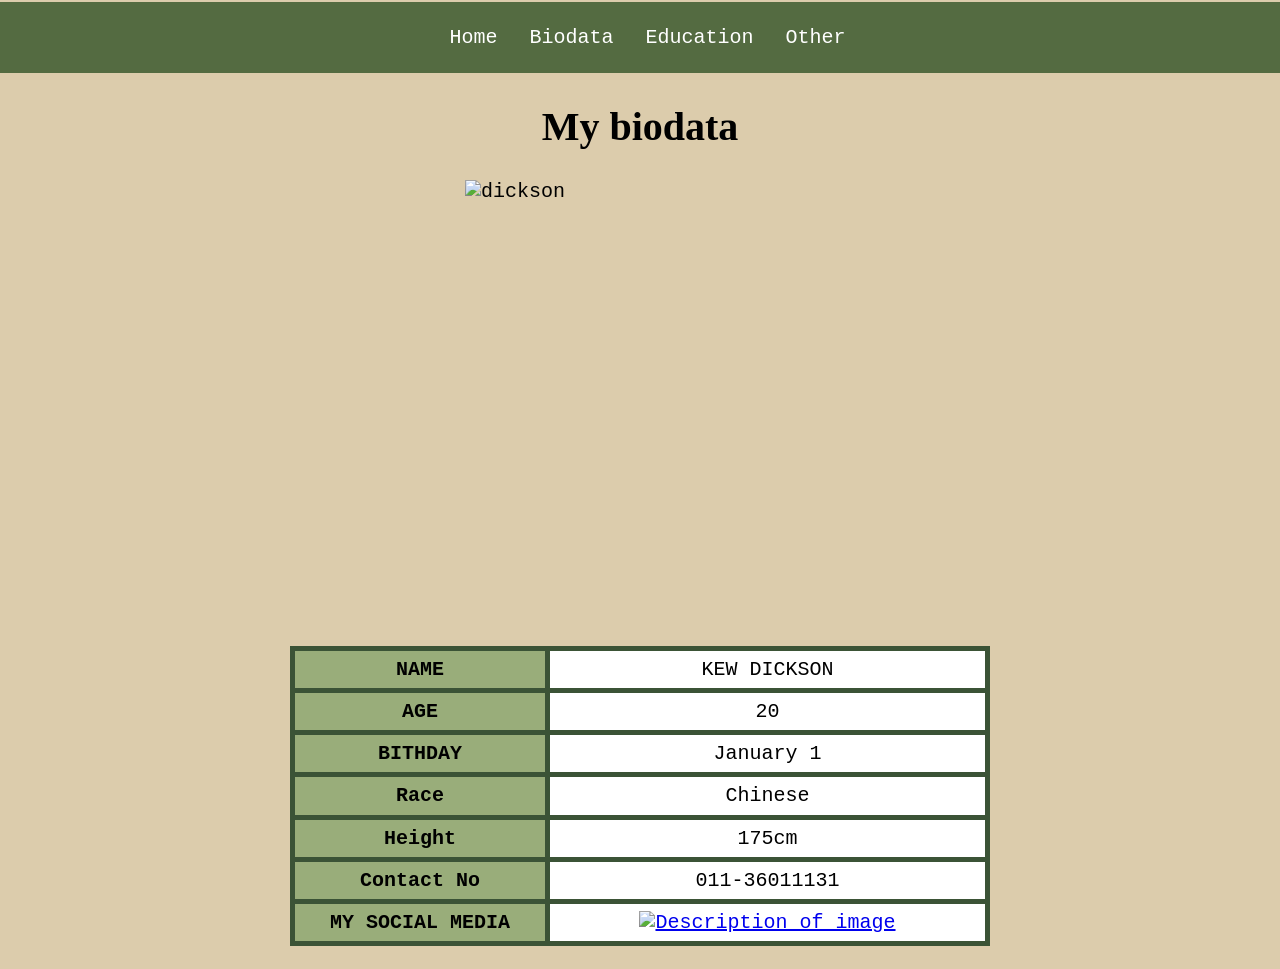
==== biodata.html @ 2a00e7b5 "Add files via upload" ====
<!DOCTYPE html>
<html>
<head>
<title>Biodata</title>
 <link rel="stylesheet" href="CSS/biodata.css">
</head>
<body>

<ul>
  <li><a href="index.html">Home</a></li>
  <li><a href="biodata.html">Biodata</a></li>
  <li><a href="Education.html">Education</a></li>
   <li class="has-dropdown">
    <a href="#">Other</a>
    
    <div class="dropdown-menu">
      <a href="Uni Life.html">Experience</a>
      <a href="Hobby.html">My Hobbies</a>
       <a href="Family.html">Family</a>
      <a href="Gallery.html">Gallery</a>
      <a href="Contact.html">Contact Me</a>
    </div>
  </li>
</ul>
</ul>

    <h1>My biodata</h1>

    <div>
        <img src="images/dickson.jpg" alt="dickson" class="dickson">
    </div>
<br></br>
<table>
<tr>
    <th>NAME</th>
    <td>KEW DICKSON</td>
</tr>
<tr>
    <th>AGE</th>
    <td>20</td>
</tr>
<tr>
    <th>BITHDAY</th> 
    <td>January 1</td>
</tr>
<tr>
    <th>Race</th>
    <td>Chinese</td>
</tr>
<tr>
    <th>Height</th>
    <td>175cm</td>
 </tr>
<tr>
    <th>Contact No</th>
    <td>011-36011131</td>
</tr>

<tr>
<th>MY SOCIAL MEDIA</th>
<td><a href="https://www.instagram.com/dicksonisme/" target=_"blank"<><img  src="images/instagram.jpg" width="100" alt="Description of image"</a></td>
</tr>

</table>

</body>
</html>
---- CSS/biodata.css ----
body {
  margin: 0;
  padding: 0;
  font-family: monospace;
  font-size: 20px;
  background: #DCCCAC
}

ul {
  list-style-type: none;
  margin: 0;
  padding: 10px;
  background-color: #546B41;
  display: flex;
  justify-content: center;
}
ul li {
  float: none；
}

ul li a {
  display: inline-block;
  color: white;
  text-align: center;
  padding: 14px 16px;
  text-decoration: none;
  text-align: center; 
}

ul li a:hover {
  background-color: #99AD7A;
}

h1,p {
   font-family: cursive;
  margin: 30px;
  text-align: center; 
}

.dickson {
display: block; 
margin: auto;
padding: auto;
width: 350px;
height: 400px;
}

table {
    margin: 20px auto;
    border-collapse: collapse;
    border-spacing: 2px;
    border: 1px solid black;
    width: 700px;
    height: 300px;
    text-align: center;
}

  td {
    border: 5px solid #3b5336;
    padding: 0;
    vertical-align: middle;
    background-color: #ffffff;
}

th {
    text-align: center;
    width: 250px;
    font-weight: bold;
    background-color: #99AD7A;
    border: 5px solid #3b5336;
    padding: 0;
}

ul {
    margin: 2px 0;
    padding-left: 25px;
}


ul li {
  position: relative;
  display: inline-block; 
}

.dropdown-menu {
  position: absolute;
  top: 100%;       
  left: 50%;       
  transform: translateX(-50%) translateY(-10px); 
  background-color: #3b5336; 
  min-width: 150px;
  border-radius: 4px;
  padding: 10px 0;
  box-shadow: 0px 8px 16px rgba(0,0,0,0.2);
  
  opacity: 050;
  visibility: hidden;
  transition: opacity 0.3s ease, transform 0.3s ease, visibility 0.3s;
  z-index:100;
}

.dropdown-menu a {
  color: white;
  padding: 10px 20px;
  text-decoration: none;
  display: block;
  font-size: 14px;
  text-align: center;
  transition: background 0.2s;
}


.dropdown-menu a:hover {
  background-color: #6B8E23; 
}

.has-dropdown:hover .dropdown-menu {
  opacity: 1;
  visibility: visible;
  transform: translateX(-50%) translateY(0); 
}
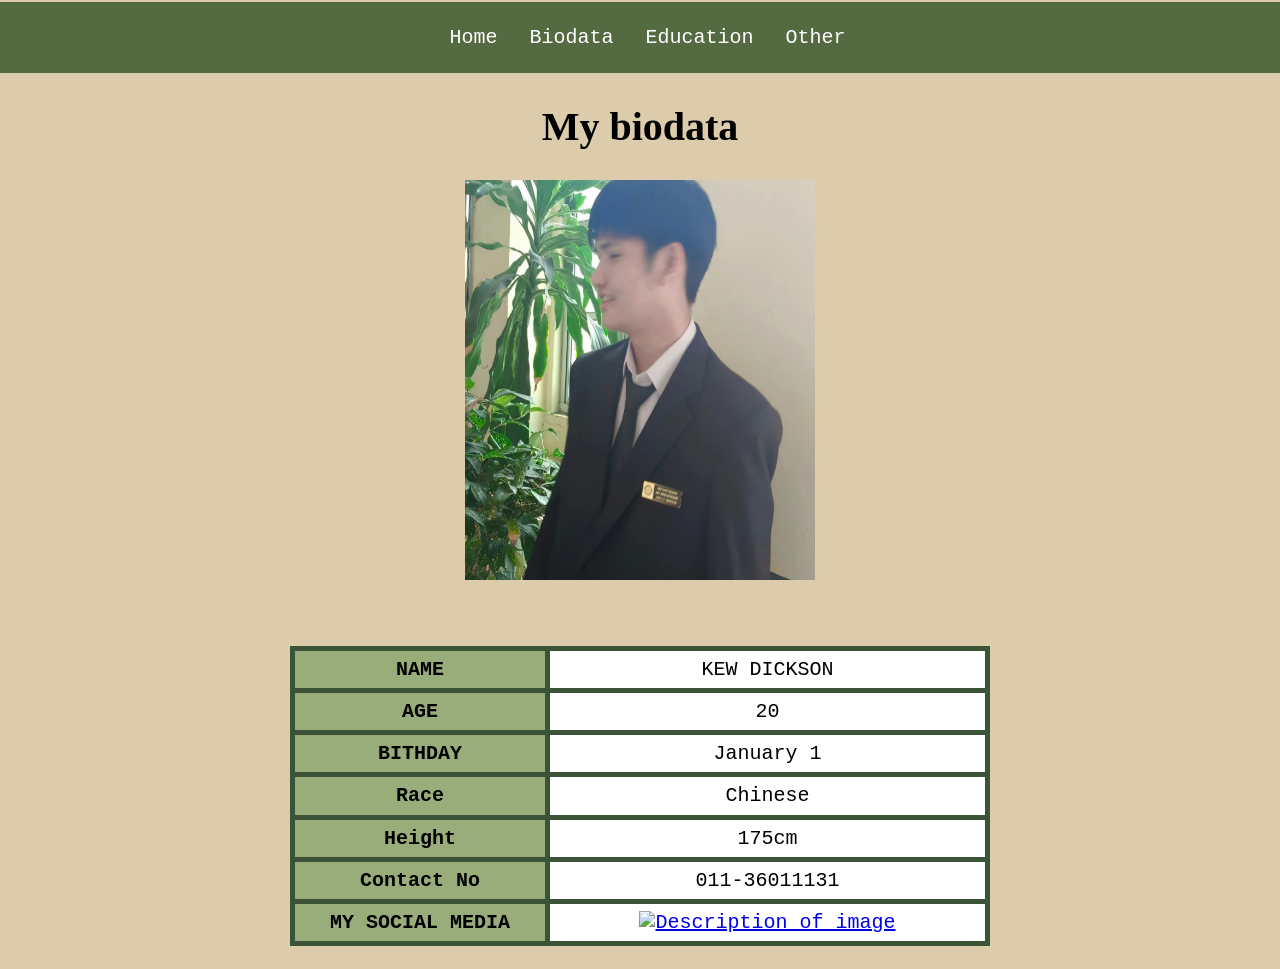
==== commit faa09c07: "Update biodata.html" ====
--- a/biodata.html
+++ b/biodata.html
@@ -27,7 +27,7 @@
     <h1>My biodata</h1>
 
     <div>
-        <img src="images/dickson.jpg" alt="dickson" class="dickson">
+        <img src="Images/dickson.jpg" alt="dickson" class="dickson">
     </div>
 <br></br>
 <table>
@@ -58,7 +58,7 @@
 
 <tr>
 <th>MY SOCIAL MEDIA</th>
-<td><a href="https://www.instagram.com/dicksonisme/" target=_"blank"<><img  src="images/instagram.jpg" width="100" alt="Description of image"</a></td>
+<td><a href="https://www.instagram.com/dicksonisme/" target=_"blank"<><img  src="Images/instagram.jpg" width="100" alt="Description of image"</a></td>
 </tr>
 
 </table>
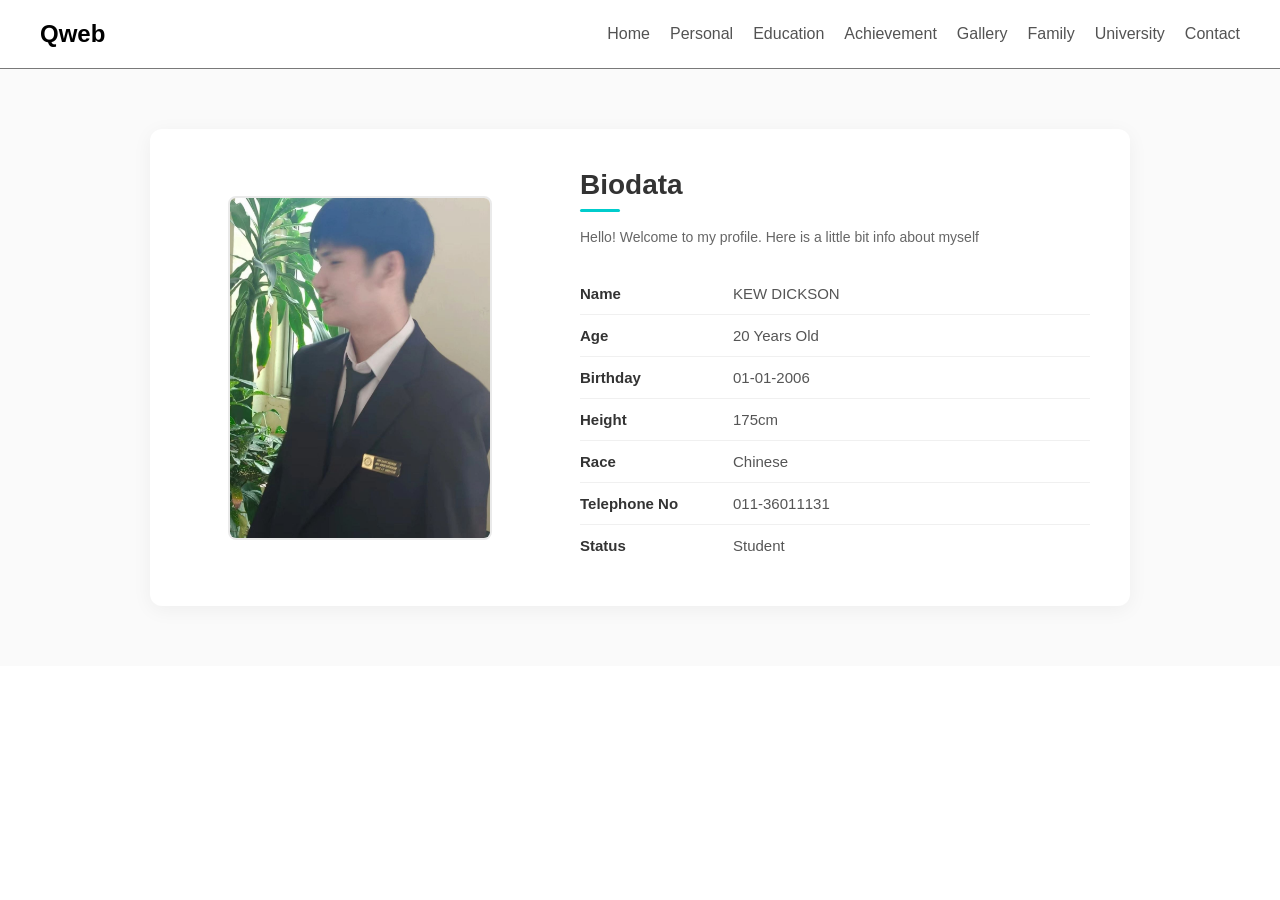
==== commit 89ff6445: "Add files via upload" ====
--- a/biodata.html
+++ b/biodata.html
@@ -1,67 +1,90 @@
+
 <!DOCTYPE html>
-<html>
 <head>
-<title>Biodata</title>
- <link rel="stylesheet" href="CSS/biodata.css">
-</head>
+    <meta charset="UTF-8">
+    <meta name="viewport" content="width=device-width, initial-scale=1.0">
+    <title>biodata</title>
+    <link rel="stylesheet" href="CSS/biodata.css">
+    </head>
+        <header class="main-header">
+        <div class="container">
+            <div class="header-content">
+                <div class="logo">
+                    Qweb
+                </div>
+                <nav class="main-nav">
+                    <ul>
+                        <li><a href="index.html">Home</a></li>
+                        <li class="dropdown">
+            <a href="#">Personal</a>
+            <ul class="dropdown-content">
+                <li><a href="#">Biodata</a></li>
+                <li><a href="hobby.html">Hobby</a></li>
+            </ul>
+                        <li><a href="#">Education</a></li>
+                         <li class="dropdown">
+            <a href="#">Achievement</a>
+            <ul class="dropdown-content">
+                <li><a href="STPM.html">STPM</a></li>
+                <li><a href="University.html">University</a></li>
+            </ul>
+        </li>
+                        <li><a href="Gallery.html">Gallery</a></li>
+                        <li><a href="family.html">Family</a></li>
+                        <li><a href="university content.html">University</a></li>
+                        <li><a href="contact.html">Contact</a></li>
+                    </ul>
+                    </ul>
+                </nav>
+    </header>
+
 <body>
+    <section class="biodata-section">
+    <div class="biodata-container">
+        
+        <div class="biodata-left">
+            <div class="photo-placeholder">
+                <img src="Images/dickson.jpg" alt="My Picture">
+            </div>
+        </div>
+        
+        <div class="biodata-right">
+            <h2 class="biodata-title">Biodata</h2>
+            <p class="biodata-desc">Hello! Welcome to my profile. Here is a little bit info about myself</p>
+            
+            <table class="info-table">
+                <tr>
+                    <td class="label">Name</td>
+                    <td class="value">KEW DICKSON</td>
+                </tr>
+                <tr>
+                    <td class="label">Age</td>
+                    <td class="value">20 Years Old</td>
+                </tr>
+                <tr>
+                    <td class="label">Birthday</td>
+                    <td class="value">01-01-2006</td>
+                </tr>
+                <tr>
+                    <td class="label">Height</td>
+                    <td class="value">175cm</td>
+                </tr>
+                <tr>
+                    <td class="label">Race</td>
+                    <td class="value">Chinese</td>
+                </tr>
+                <tr>
+                    <td class="label">Telephone No</td>
+                    <td class="value">011-36011131</td>
+                </tr>
+                <tr>
+                    <td class="label">Status</td>
+                    <td class="value">Student</td>
+                </tr>
+            </table>
+        </div>
 
-<ul>
-  <li><a href="index.html">Home</a></li>
-  <li><a href="biodata.html">Biodata</a></li>
-  <li><a href="Education.html">Education</a></li>
-   <li class="has-dropdown">
-    <a href="#">Other</a>
-    
-    <div class="dropdown-menu">
-      <a href="Uni Life.html">Experience</a>
-      <a href="Hobby.html">My Hobbies</a>
-       <a href="Family.html">Family</a>
-      <a href="Gallery.html">Gallery</a>
-      <a href="Contact.html">Contact Me</a>
+
+
     </div>
-  </li>
-</ul>
-</ul>
-
-    <h1>My biodata</h1>
-
-    <div>
-        <img src="Images/dickson.jpg" alt="dickson" class="dickson">
-    </div>
-<br></br>
-<table>
-<tr>
-    <th>NAME</th>
-    <td>KEW DICKSON</td>
-</tr>
-<tr>
-    <th>AGE</th>
-    <td>20</td>
-</tr>
-<tr>
-    <th>BITHDAY</th> 
-    <td>January 1</td>
-</tr>
-<tr>
-    <th>Race</th>
-    <td>Chinese</td>
-</tr>
-<tr>
-    <th>Height</th>
-    <td>175cm</td>
- </tr>
-<tr>
-    <th>Contact No</th>
-    <td>011-36011131</td>
-</tr>
-
-<tr>
-<th>MY SOCIAL MEDIA</th>
-<td><a href="https://www.instagram.com/dicksonisme/" target=_"blank"<><img  src="Images/instagram.jpg" width="100" alt="Description of image"</a></td>
-</tr>
-
-</table>
-
-</body>
-</html>
+</section>
--- a/CSS/biodata.css
+++ b/CSS/biodata.css
@@ -1,121 +1,249 @@
+
 body {
-  margin: 0;
-  padding: 0;
-  font-family: monospace;
-  font-size: 20px;
-  background: #DCCCAC
+    margin: 0;
+    font-family: 'Helvetica Neue', Helvetica, Arial, sans-serif;
+    color: #535353;
+    background-color: #fff; /* 确保背景是干净的白色 */
+}
+
+a {
+    text-decoration: none;
+    color: inherit;
+    transition: color 0.3s ease; /* 平滑的悬停过渡 */
 }
 
 ul {
-  list-style-type: none;
-  margin: 0;
-  padding: 10px;
-  background-color: #546B41;
-  display: flex;
-  justify-content: center;
-}
-ul li {
-  float: none；
-}
-
-ul li a {
-  display: inline-block;
-  color: white;
-  text-align: center;
-  padding: 14px 16px;
-  text-decoration: none;
-  text-align: center; 
-}
-
-ul li a:hover {
-  background-color: #99AD7A;
-}
-
-h1,p {
-   font-family: cursive;
-  margin: 30px;
-  text-align: center; 
-}
-
-.dickson {
-display: block; 
-margin: auto;
-padding: auto;
-width: 350px;
-height: 400px;
-}
-
-table {
-    margin: 20px auto;
+    list-style: none;
+    padding: 0;
+    margin: 0;
+}
+
+.container {
+    max-width: 1200px;
+    margin: 0 auto;
+    padding: 0 20px;
+}
+
+.main-header {
+    background-color: #fff;
+    padding: 20px 0;
+    border-bottom: 1px solid #797979;
+}
+
+.header-content {
+    display: flex;
+    justify-content: space-between;
+    align-items: center;
+}
+
+.logo {
+    font-size: 24px;
+    font-weight: bold;
+    color: #000;
+}
+
+.main-nav ul {
+    display: flex;
+    gap: 30px;
+}
+
+.main-nav a {
+    font-size: 16px;
+    font-weight: 500;
+}
+
+/* --- 主导航悬停效果 --- */
+.main-nav a:hover {
+    color: #00cccc; /* 青色悬停 */
+    border-bottom: 2px solid #00cccc; /* 添加青色下划线 */
+    padding-bottom: 5px; /* 为下划线腾出空间 */
+}
+
+
+.icon-link {
+    font-size: 20px;
+}
+
+/* 主按钮样式 */
+.learn-more-btn {
+    background-color: #00cccc; /* 青色背景 */
+    color: #fff;
+    border: none;
+    padding: 15px 40px;
+    font-size: 16px;
+    font-weight: bold;
+    border-radius: 30px;
+    cursor: pointer;
+    transition: background-color 0.3s ease;
+}
+
+/* --- 按钮悬停效果 --- */
+.learn-more-btn:hover {
+    background-color: #00a8a8; /* 悬停时稍微加深青色 */
+}
+
+.main-nav ul {
+    display: flex;
+    gap: 20px;
+    list-style: none;
+    margin: 0;
+    padding: 0;
+}
+
+.dropdown {
+    position: relative; /* 核心：让子菜单定位在 Personal 正下方 */
+}
+
+/* 下拉菜单容器：这里设置纵向排列 */
+.dropdown-content {
+    position: absolute;
+    top: 100%;
+    left: 0;
+    background-color: white;
+    padding: 10px 0; /* 上下留点空隙 */
+    min-width: 120px; /* 给菜单一个固定宽度，显得更整齐 */
+    box-shadow: 0 4px 8px rgba(0,0,0,0.1);
+    list-style: none;
+    
+    /* 🌟 关键：强制里面的选项变成 Portrait（纵向竖排） */
+    display: flex;
+    flex-direction: column; 
+    gap: 5px; /* 每个纵向选项之间的间距 */
+
+    /* 丝滑淡入淡出 */
+    opacity: 0;
+    visibility: hidden;
+    transition: opacity 0.3s ease; 
+}
+
+/* 鼠标悬停在 Personal 时，丝滑显现 */
+.dropdown:hover .dropdown-content {
+    opacity: 1;
+    visibility: visible;
+}
+
+/* 纵向菜单里的链接样式 */
+.dropdown-content a {
+    display: block;
+    padding: 8px 20px; /* 增加点击区域 */
+    text-decoration: none;
+    color: #333;
+    white-space: nowrap; /* 防止文字换行 */
+}
+
+/* 选项悬停变色 */
+.dropdown-content a:hover {
+    color: #00cccc;
+    background-color: #f9f9f9; /* 悬停时加个淡淡的灰色背景，更好看 */
+}
+
+/* --- Biodata 整体区域样式 --- */
+.biodata-section {
+    background-color: #fafafa; /* 使用和主体一样的极淡灰色背景 */
+    padding: 60px 0;
+    display: flex;
+    justify-content: center;
+}
+
+.biodata-container {
+    background-color: #ffffff; /* 个人资料卡片用纯白色 */
+    max-width: 900px;
+    width: 90%;
+    display: flex; /* 开启 flex 布局，实现左右并排 */
+    gap: 50px; /* 左右两栏的间距 */
+    padding: 40px;
+    border-radius: 12px; /* 稍微圆角，看起来更温和现代 */
+    box-shadow: 0 4px 20px rgba(0, 0, 0, 0.05); /* 淡淡的阴影，增加高级感 */
+    align-items: center; /* 垂直居中对齐 */
+    transition: transform 0.3s ease, box-shadow 0.3s ease;
+}
+
+.biodata-container:hover {
+    /* 1. 让卡片微微向上浮动 5 像素 */
+    transform: translateY(-5px); 
+    
+    /* 2. 让阴影范围变大、颜色稍微加深，模拟卡片抬高后的投影效果 */
+    box-shadow: 0 12px 30px #7ba7a7;
+}
+
+/* --- 左侧照片 --- */
+.biodata-left {
+    flex: 1; /* 占据均等比例 */
+    display: flex;
+    justify-content: center;
+}
+
+.photo-placeholder {
+    width: 260px;
+    height: 340px; /* 纵向肖像比例（Portrait） */
+    background-color: #f5f5f5; /* 没照片时的占位灰色 */
+    border-radius: 8px;
+    overflow: hidden;
+    border: 2px solid #eaeaea;
+}
+
+.photo-placeholder img {
+    width: 100%;
+    height: 100%;
+    object-fit: cover; /* 保证图片不变形地填满容器 */
+}
+
+/* --- 右侧资料 --- */
+.biodata-right {
+    flex: 1.5; /* 右侧资料栏稍微宽一点 */
+}
+
+.biodata-title {
+    font-size: 28px;
+    color: #333;
+    margin: 0 0 10px 0;
+    position: relative;
+}
+
+/* 在标题下方加一条小青色装饰线，呼应按钮颜色 */
+.biodata-title::after {
+    content: '';
+    display: block;
+    width: 40px;
+    height: 3px;
+    background-color: #00cccc; /* 标志性青色 */
+    margin-top: 8px;
+    border-radius: 2px;
+}
+
+.biodata-desc {
+    color: #666;
+    font-size: 14px;
+    line-height: 1.6;
+    margin-bottom: 25px;
+}
+
+/* --- 资料表格样式 --- */
+.info-table {
+    width: 100%;
     border-collapse: collapse;
-    border-spacing: 2px;
-    border: 1px solid black;
-    width: 700px;
-    height: 300px;
-    text-align: center;
-}
-
-  td {
-    border: 5px solid #3b5336;
-    padding: 0;
-    vertical-align: middle;
-    background-color: #ffffff;
-}
-
-th {
-    text-align: center;
-    width: 250px;
+}
+
+.info-table td {
+    padding: 12px 0;
+    border-bottom: 1px solid #f0f0f0; /* 细细的浅灰分隔线 */
+    font-size: 15px;
+}
+
+/* 左边项目名字（如 Name, Age） */
+.info-table .label {
     font-weight: bold;
-    background-color: #99AD7A;
-    border: 5px solid #3b5336;
-    padding: 0;
-}
-
-ul {
-    margin: 2px 0;
-    padding-left: 25px;
-}
-
-
-ul li {
-  position: relative;
-  display: inline-block; 
-}
-
-.dropdown-menu {
-  position: absolute;
-  top: 100%;       
-  left: 50%;       
-  transform: translateX(-50%) translateY(-10px); 
-  background-color: #3b5336; 
-  min-width: 150px;
-  border-radius: 4px;
-  padding: 10px 0;
-  box-shadow: 0px 8px 16px rgba(0,0,0,0.2);
-  
-  opacity: 050;
-  visibility: hidden;
-  transition: opacity 0.3s ease, transform 0.3s ease, visibility 0.3s;
-  z-index:100;
-}
-
-.dropdown-menu a {
-  color: white;
-  padding: 10px 20px;
-  text-decoration: none;
-  display: block;
-  font-size: 14px;
-  text-align: center;
-  transition: background 0.2s;
-}
-
-
-.dropdown-menu a:hover {
-  background-color: #6B8E23; 
-}
-
-.has-dropdown:hover .dropdown-menu {
-  opacity: 1;
-  visibility: visible;
-  transform: translateX(-50%) translateY(0); 
-}+    color: #333;
+    width: 30%; /* 固定左侧宽度，让数据对齐 */
+}
+
+/* 右边具体内容 */
+.info-table .value {
+    color: #555;
+}
+
+/* 最后一个选项去掉底边框 */
+.info-table tr:last-child td {
+    border-bottom: none;
+}
+
